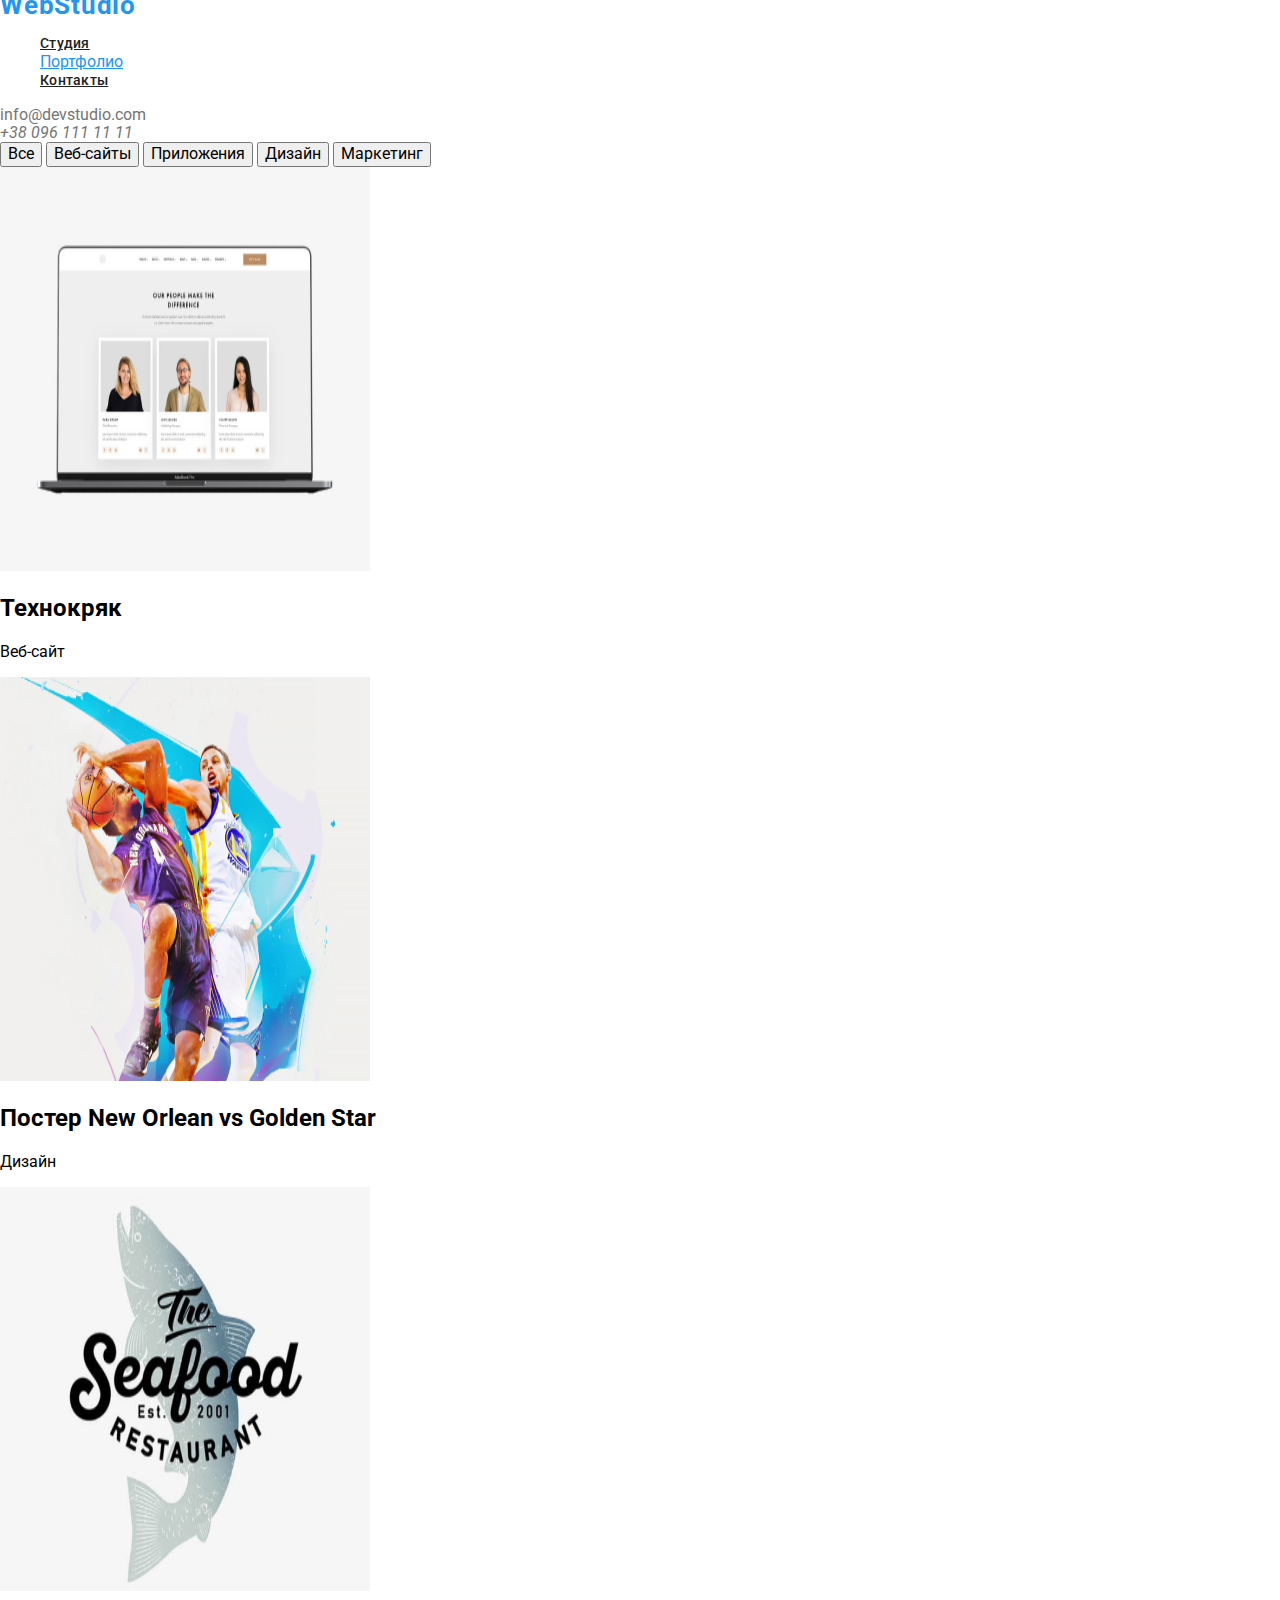
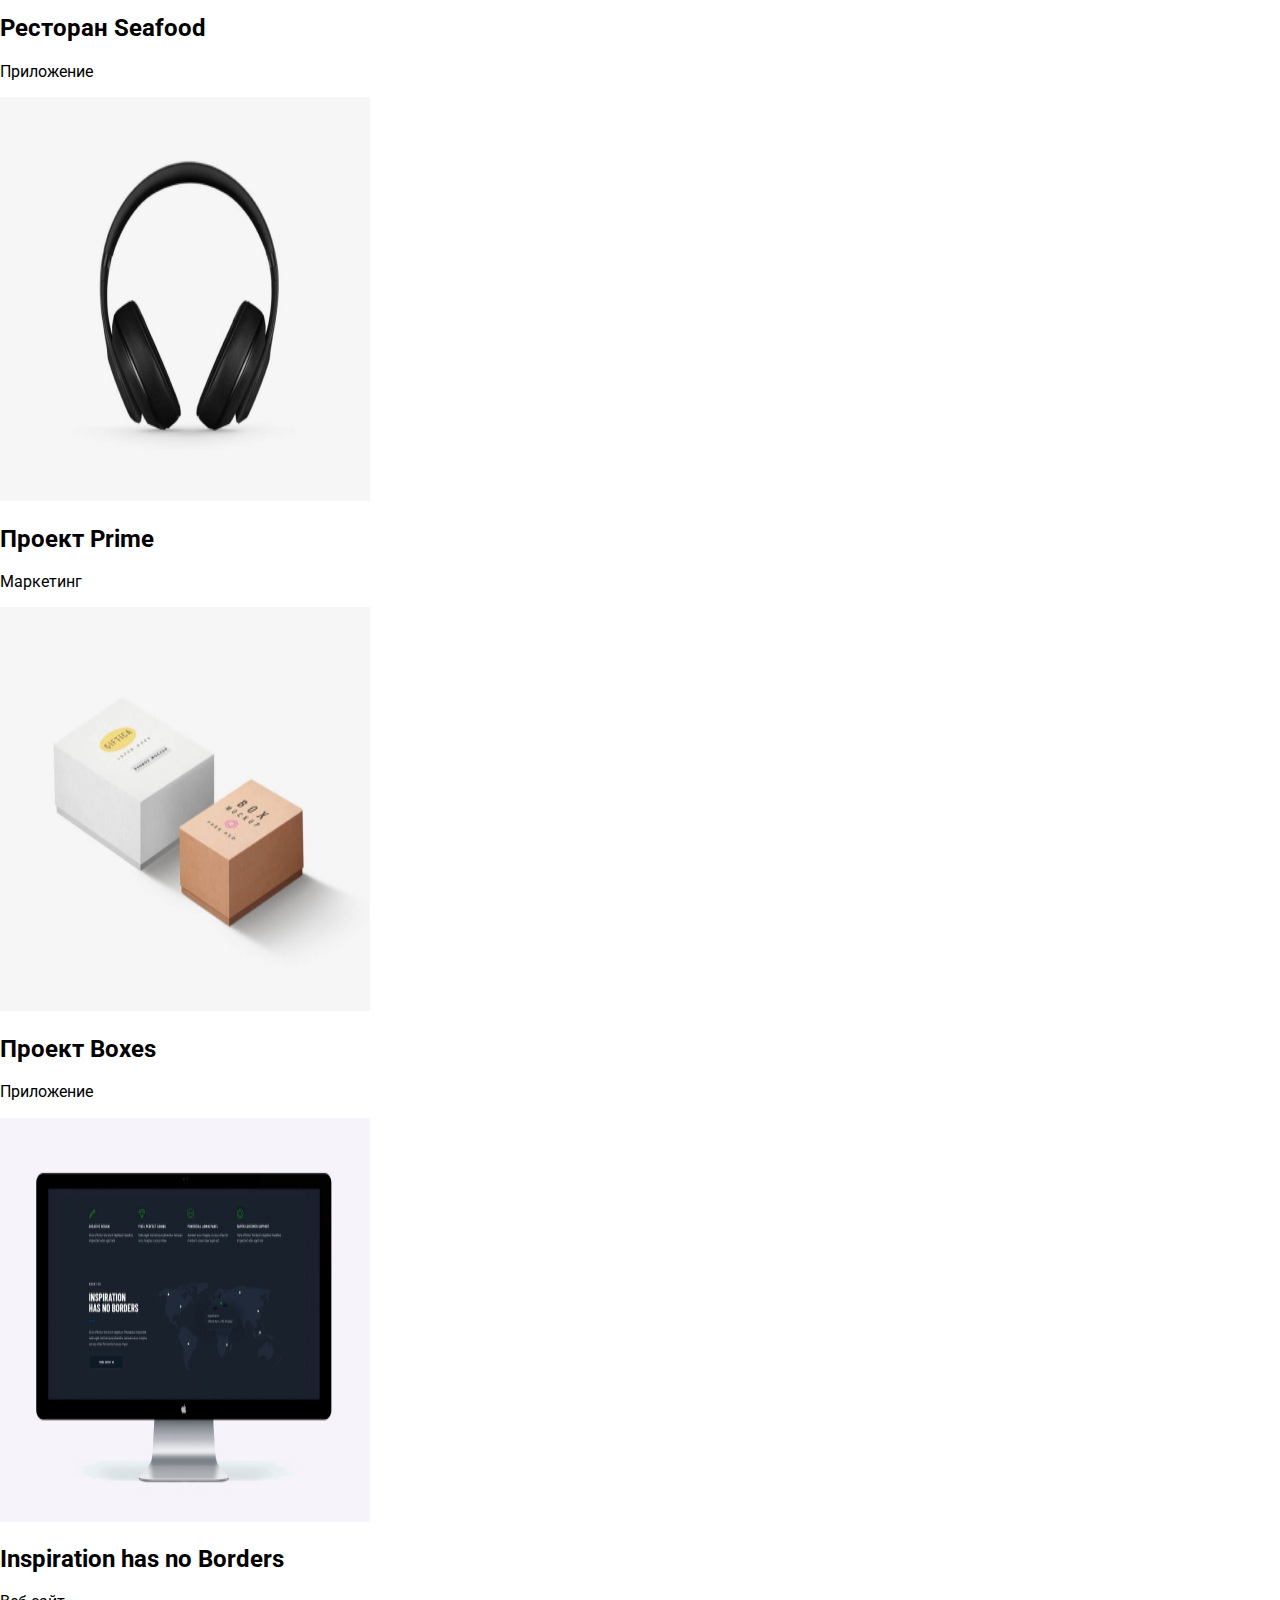
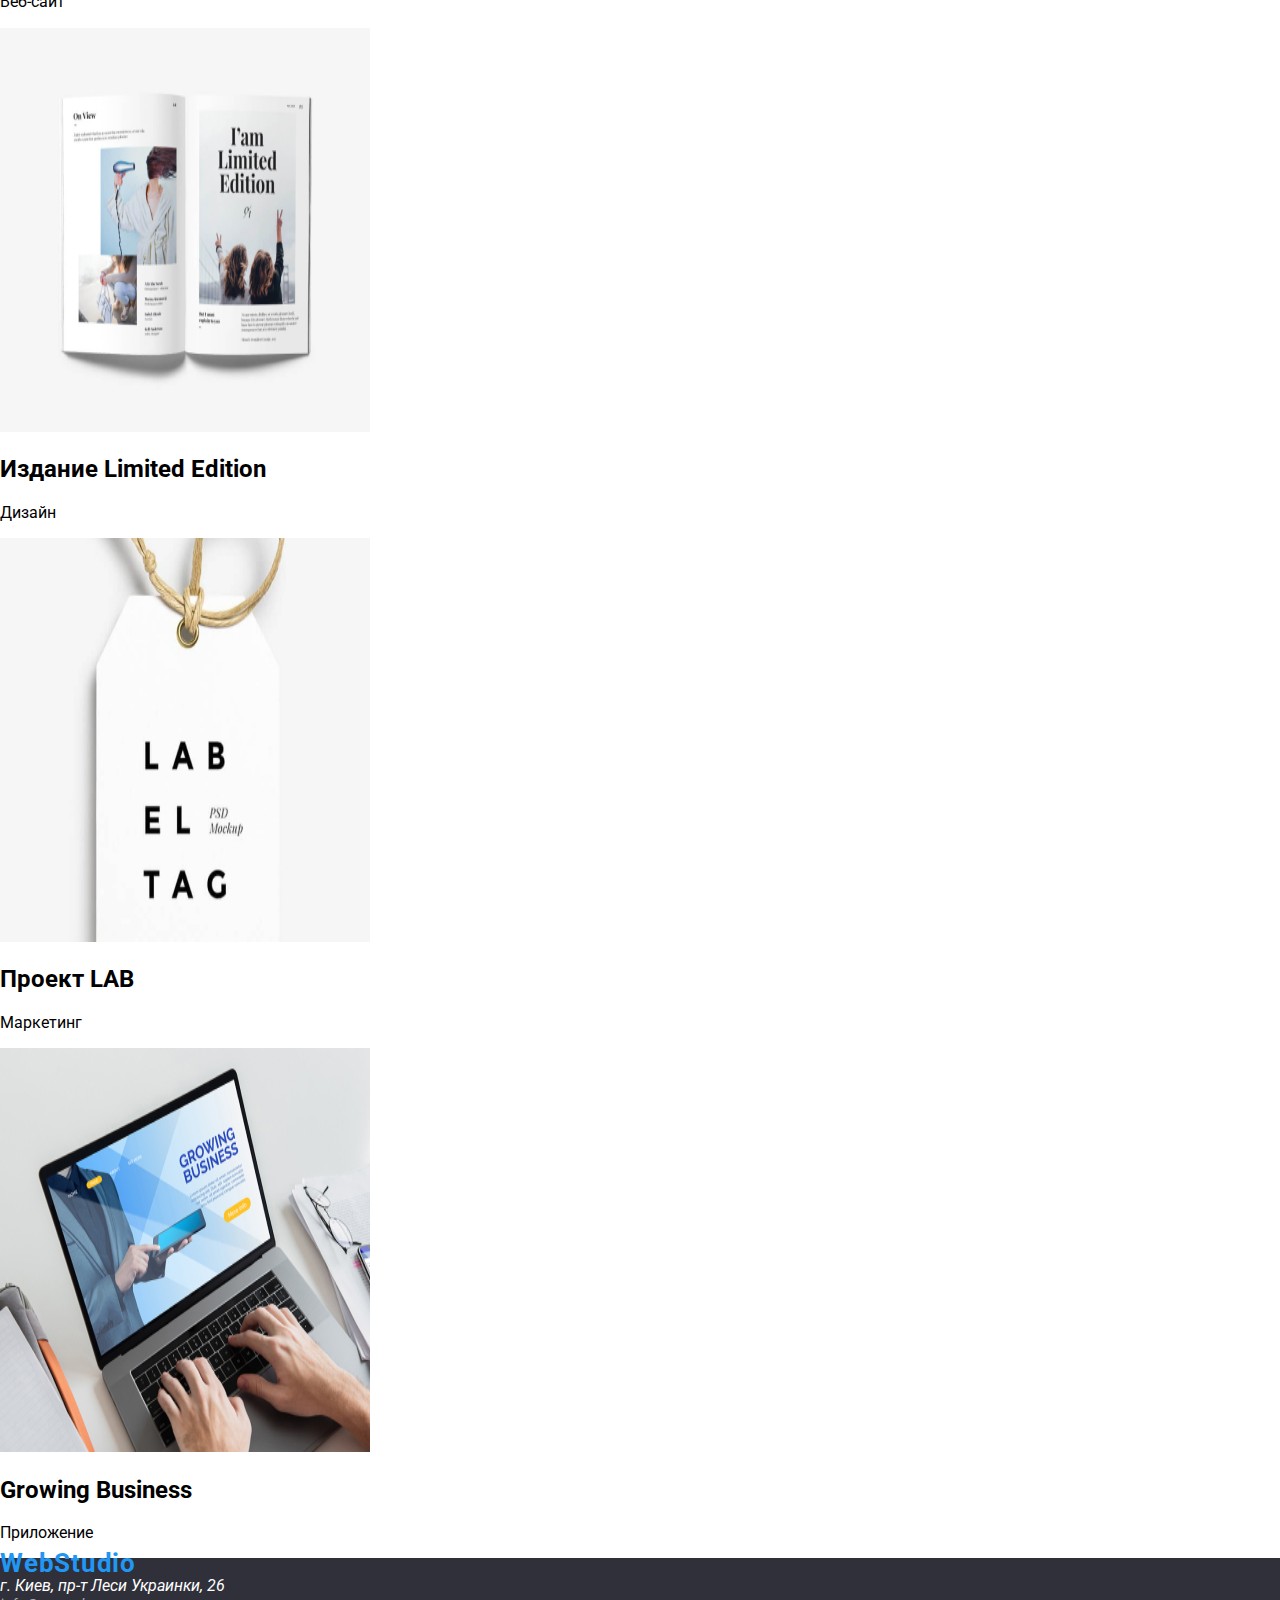
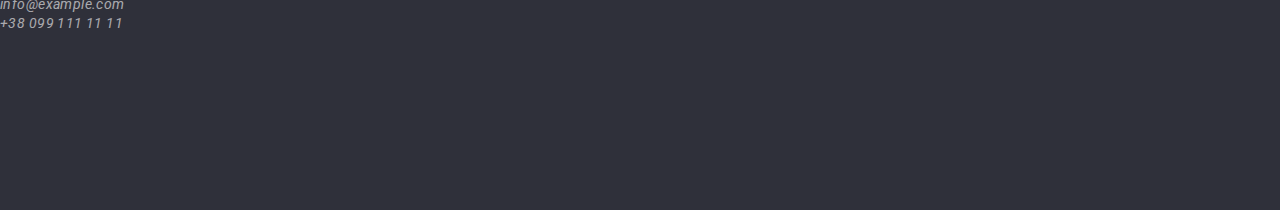
==== portfolio.html @ e351c5c4 "лол" ====
<!DOCTYPE html>
<html lang="ru">
  <head>
    <meta charset="UTF-8" />
    <meta name="viewport" content="width=device-width, initial-scale=1.0" />
    <title>Портфолио</title>
    <link
      rel="stylesheet"
      href="https://cdnjs.cloudflare.com/ajax/libs/modern-normalize/1.0.0/modern-normalize.css"
    />
    <link
      href="https://fonts.googleapis.com/css2?family=Raleway:wght@700&family=Roboto:wght@400;700&display=swap"
      rel="stylesheet"
    />
    <link rel="stylesheet" href="./css/styles.css" />
  </head>

  <body>
    <!-- Header -->
    <header class="header">
      <nav class="navigation">
        <a class="header-logo link" lang="en" href="./index.html">WebStudio</a>
        <ul class="navigation-list list">
          <li class="navigation-list-item">
            <a class="navigation-list-link" href="">Студия</a>
          </li>
          <li class="navigation-list-item">
            <a class="navigation-portfolio-list-link" href="">Портфолио</a>
          </li>
          <li class="navigation-list-item">
            <a class="navigation-list-link" href="">Контакты</a>
          </li>
        </ul>
      </nav>
      <address class="address">
        <a
          class="header-portfolio-mail-link link"
          href="emeilto:info@devstudio.com"
          >info@devstudio.com</a
        >
      </address>
      <address>
        <a class="header-portfolio-tel-link link" href="tel:+380961111111"
          >+38 096 111 11 11</a
        >
      </address>
    </header>

    <main class="main">
      <!-- Portfolio -->
      <h1 hidden>Portfolio</h1>
      <div class="filter">
        <button class="modal-btn link" type="button">Все</button>
        <button class="modal-btn link" type="button">Веб-сайты</button>
        <button class="modal-btn link" type="button">Приложения</button>
        <button class="modal-btn link" type="button">Дизайн</button>
        <button class="modal-btn link" type="button">Маркетинг</button>
      </div>
      <section>
        <img
          class="section-img"
          src="./img/project1.jpg"
          alt="ноутбук"
          width="370"
          height="404"
        />

        <h2 class="title">Технокряк</h2>
        <p class="subtitle">Веб-сайт</p>

        <img
          class="section-img"
          src="./img/project2.jpg"
          alt="два баскетболиста"
          width="370"
          height="404"
        />

        <h2 class="title">Постер New Orlean vs Golden Star</h2>
        <p class="subtitle">Дизайн</p>

        <img
          class="section-img"
          src="./img/project3.jpg"
          alt="название ресторана"
          width="370"
          height="404"
        />

        <h2 class="title">Ресторан Seafood</h2>
        <p class="subtitle">Приложение</p>

        <img
          class="section-img"
          src="./img/project4.jpg"
          alt="наушники"
          width="370"
          height="404"
        />

        <h2 class="title">Проект Prime</h2>
        <p class="subtitle">Маркетинг</p>

        <img
          class="section-img"
          src="./img/project5.jpg"
          alt="бокс"
          width="370"
          height="404"
        />

        <h2 class="title">Проект Boxes</h2>
        <p class="subtitle">Приложение</p>

        <img
          class="section-img"
          src="./img/project6.jpg"
          alt="монитор"
          width="370"
          height="404"
        />

        <h2 class="title">Inspiration has no Borders</h2>
        <p class="subtitle">Веб-сайт</p>

        <img
          class="section-img"
          src="./img/project7.jpg"
          alt="журнал"
          width="370"
          height="404"
        />

        <h2 class="title">Издание Limited Edition</h2>
        <p class="subtitle">Дизайн</p>

        <img
          class="section-img"
          src="./img/project8.jpg"
          alt="проэкт LAB"
          width="370"
          height="404"
        />

        <h2 class="title">Проект LAB</h2>
        <p class="subtitle">Маркетинг</p>

        <img
          class="section-img"
          src="./img/project9.jpg"
          alt="человек пичатает на ноутбуке"
          width="370"
          height="404"
        />

        <h2 class="title">Growing Business</h2>
        <p class="subtitle">Приложение</p>
      </section>
    </main>

    <footer class="footer">
      <a class="footer-logo link" lang="en" href="./index.html">WebStudio</a>
      <address>
        <a class="footer-contact-item link" href="г.Киев,пр-тЛесиУкраинки,26"
          >г. Киев, пр-т Леси Украинки, 26</a
        >
      </address>
      <address>
        <a class="footer-contact link" href="emailto:info@example.com"
          >info@example.com</a
        >
      </address>
      <address>
        <a class="footer-contact link" href="tel:+380991111111"
          >+38 099 111 11 11</a
        >
      </address>
    </footer>
  </body>
</html>
---- css/styles.css ----
:root{
    --accent-color: #2196F3;
  
  }
  body {
    font-family: "Roboto", sans-serif;
    font-style: normal;
  }
  
  .list {
    list-style: none;
  }
  
  .link {
    text-decoration: none;
  }
  
  .address {
    font-style: normal;
  }
  
  .header-logo {
  font-weight: bold;
  font-size: 26px;
  line-height: 1.192px;
  letter-spacing: 0.03em;
  color: var(--accent-color);
  } 
  
  .footer-logo {
  font-weight: bold;
  font-size: 26px;
  line-height: 1.192px;
  letter-spacing: 0.03em;
  color: var(--accent-color);
  }

  .hero-title {
   font-weight: 900;  
   font-size: 44px;
   line-height: 60px;
      /* or 136% */
   text-align: center;
    letter-spacing: 0.06em;
    text-transform: uppercase; 
    color:
   }
   
  .heading-title {
  font-weight: 700;
  font-size: 36px;
  line-height: 1.167px;
  text-align: center;
  letter-spacing: 0.03em;
  color: #212121;
  }
  .services-title {
    font-weight: 700;
    font-size: 14px;
    line-height: 1.143px;
    letter-spacing: 0.03em;
    text-transform: uppercase;
    color: #212121;
  }

  .services-subtitle  {
    font-weight: 400;
    font-size: 14px;
    line-height: 1.714;
    letter-spacing: 0.03em;
    color: #757575;
  }

  .section-command {
   font-weight: 700;
   font-size: 36px;
   line-height: 1.167px;
   text-align: center;
   letter-spacing: 0.03em;
   color: #212121; 
  }

  .navigation-list-link {
    font-weight: 500;
    font-size: 14px;
    line-height: 1.143px;
    letter-spacing: 0.02em;
    color: #212121;
  }
  
  .header-mail-link,
  .header-tel-link {
    font-weight: 500;
    font-size: 14px;
    line-height: 1.143px;
    letter-spacing: 0.02em;
    color: #757575;
  }
  .navigation-list-link:hover,
  .navigation-list-link:focus {
    color: var(--accent-color);
  }
  
  .navigation-portfolio-list-link {
  color: var(--accent-color);
  }
  
  .header-mail-link:hover,
  .header-mail-link:focus {
    color: var(--accent-color);
  }
  
  .header-tel-link:hover,
  .header-tel-link:focus {
    color: var(--accent-color);
  }
  
  .header-portfolio-mail-link,
  .header-portfolio-tel-link {
    color:  #757575;
  }
  
   /*button*/
  
  
  .modal-btn:hover,
  .modal-btn:focus {
    color: #ffffff;
    background-color: var(--accent-color);
    
  }

  
  .button { 
     color: #ffffff;
    background-color: var(--accent-color)
  }
  
  
  .footer {
  width: 1600px;
  height: 252px;
  left: 0px;
  top: 2097px;
  background: #2F303A;
  }
  
  .footer-contact {
    font-weight: 400;
    font-size: 14px;
    line-height: 1.714px;
    letter-spacing: 0.03em;
    color: rgba(255, 255, 255, 0.6);
  }
  
  .footer-contact-item {
  color: #ffffff;
  }
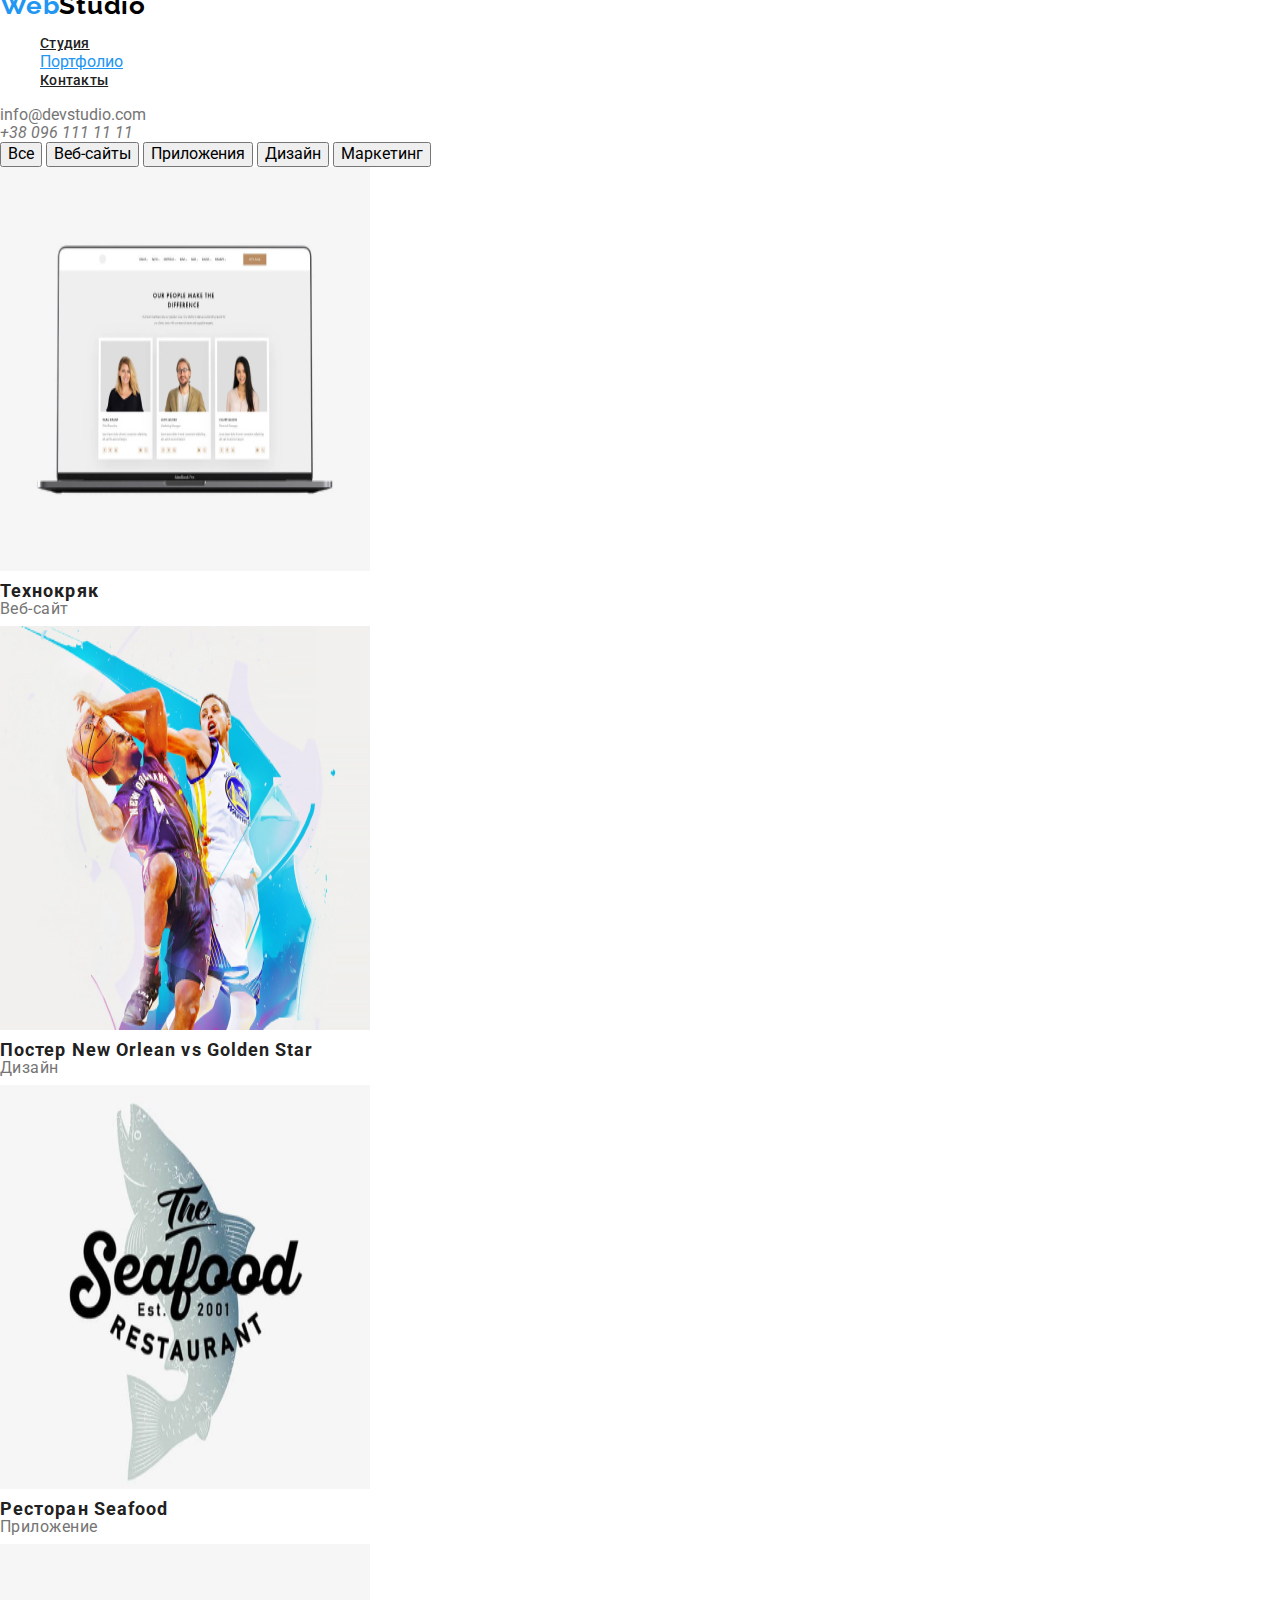
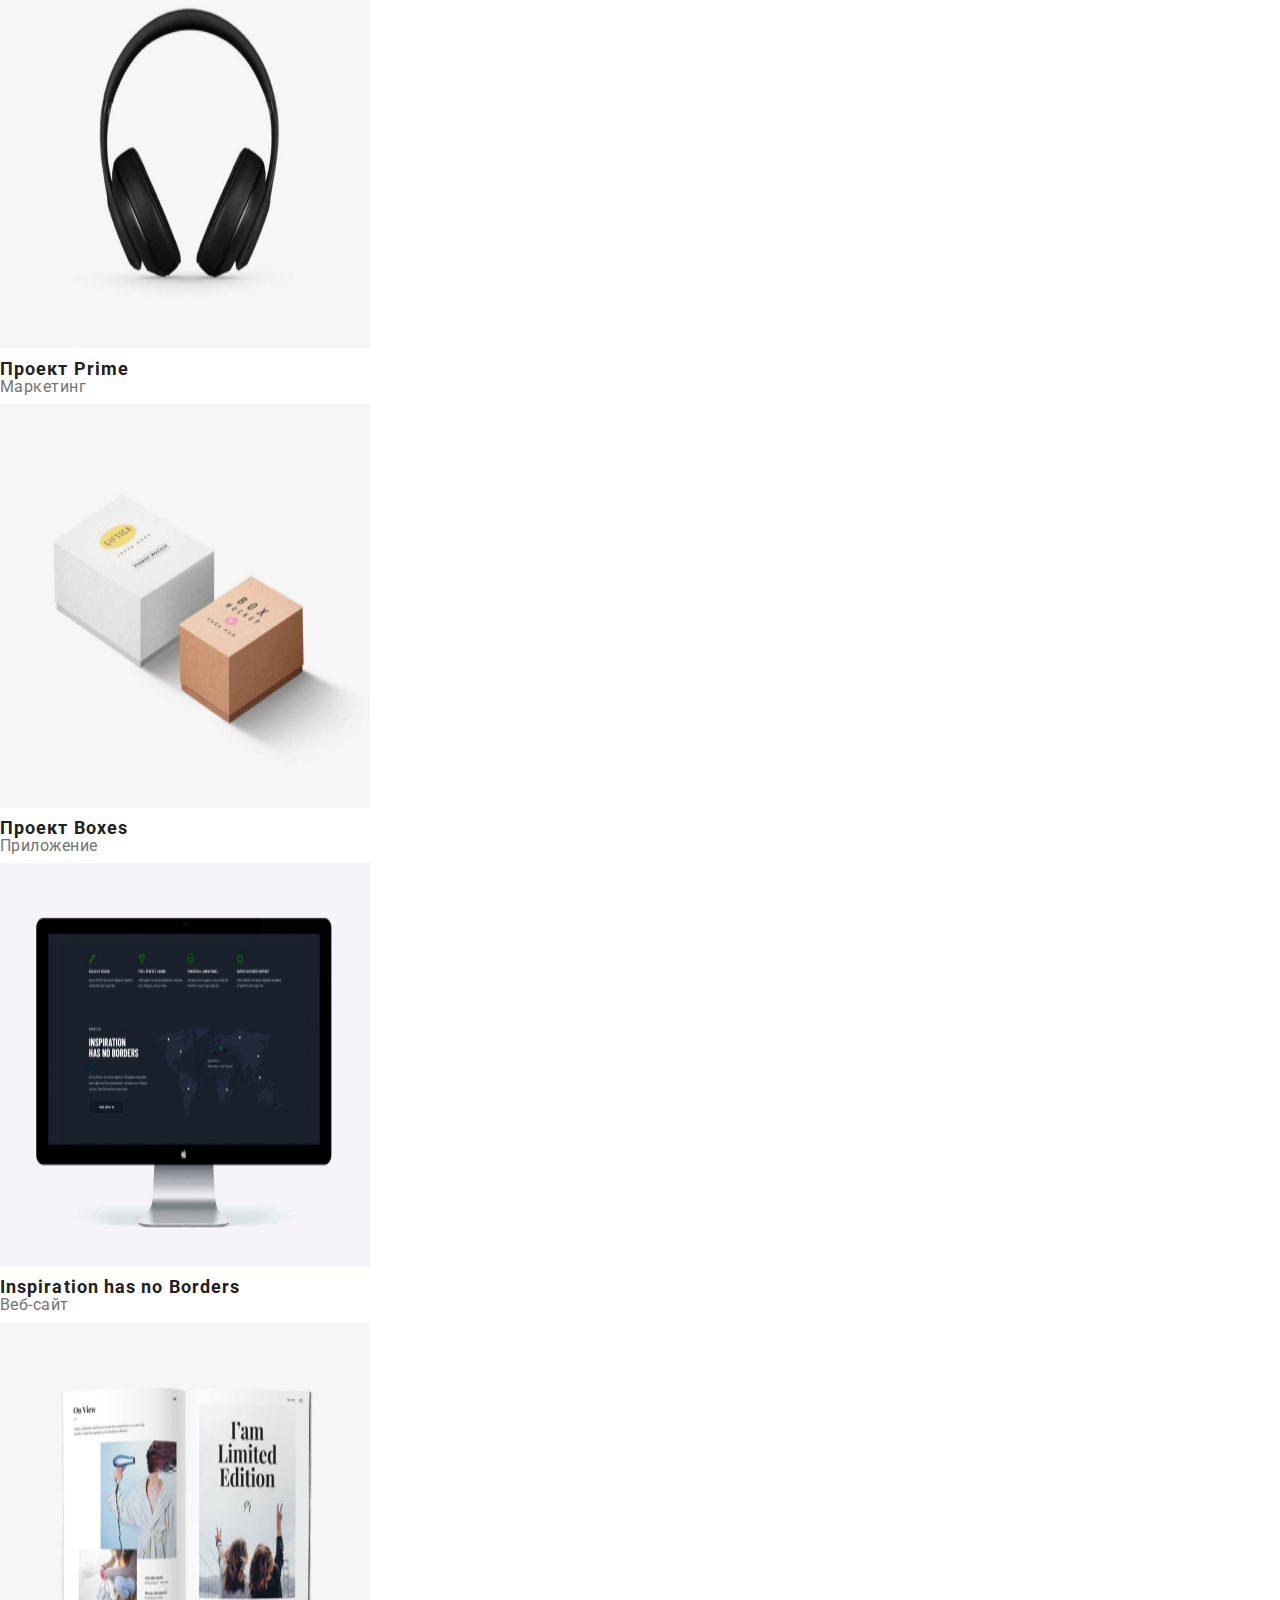
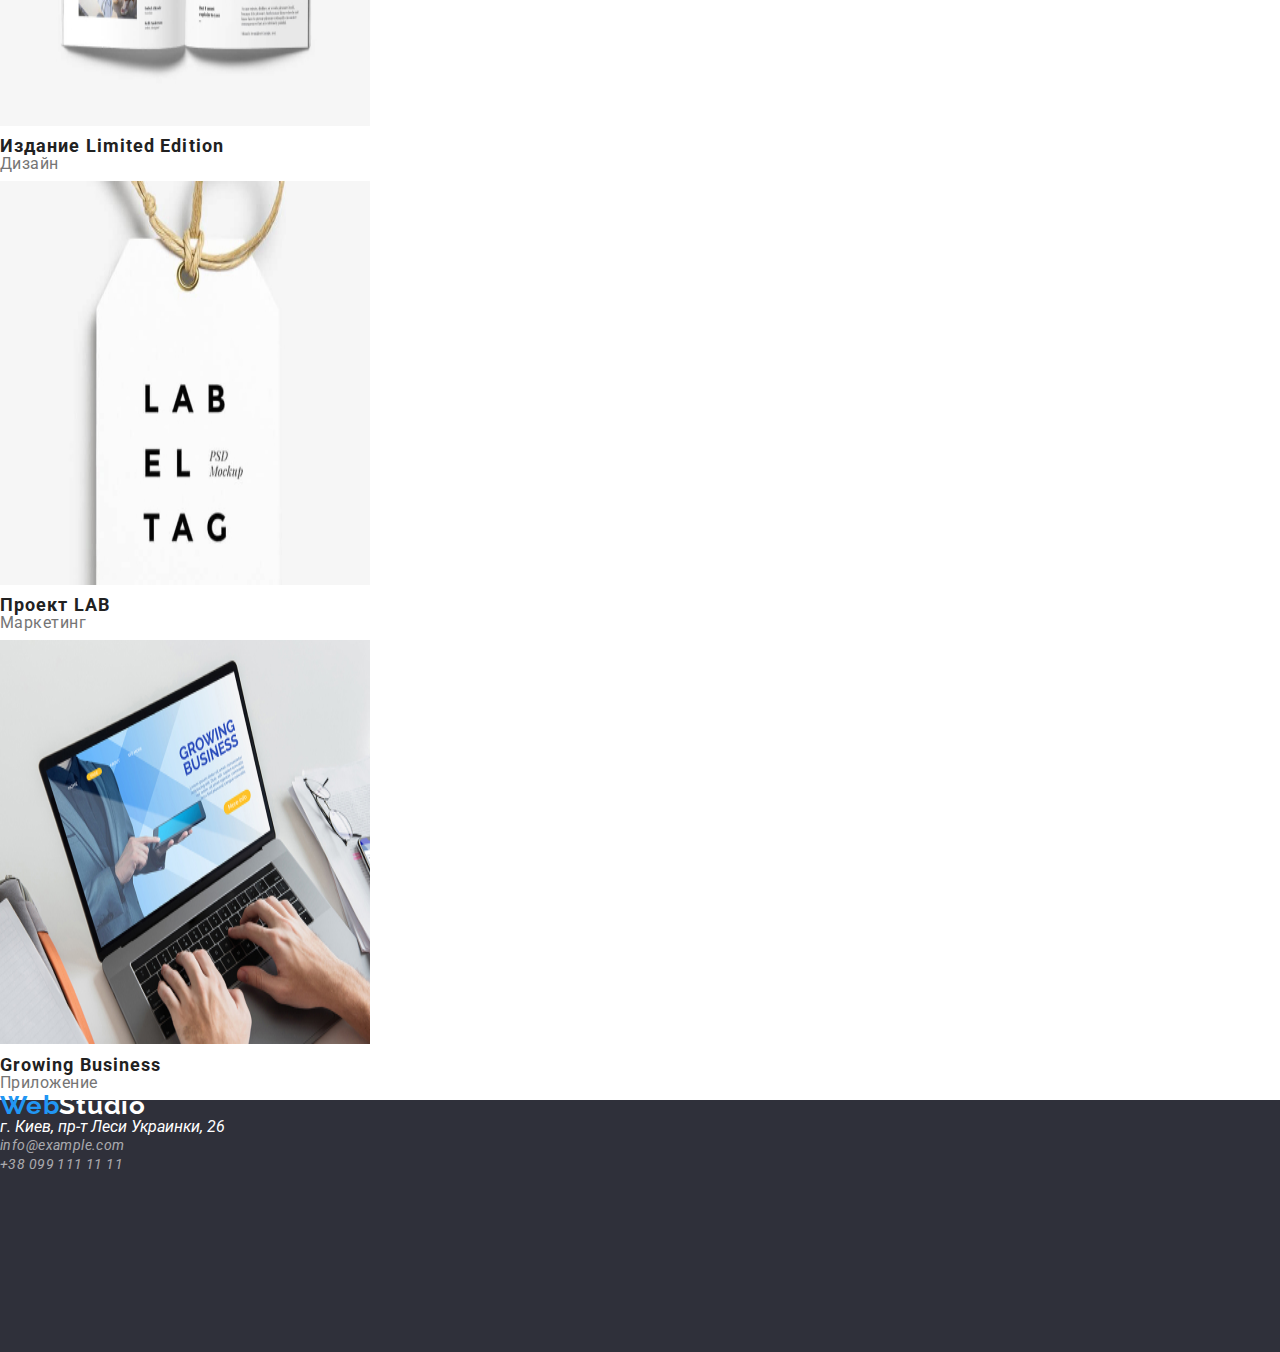
==== commit dbf6fbb5: "add styles" ====
--- a/portfolio.html
+++ b/portfolio.html
@@ -19,7 +19,7 @@
     <!-- Header -->
     <header class="header">
       <nav class="navigation">
-        <a class="header-logo link" lang="en" href="./index.html">WebStudio</a>
+        <a class="header-logo link" lang="en" href="./index.html">Web<span class="accent">Studio</span></a>
         <ul class="navigation-list list">
           <li class="navigation-list-item">
             <a class="navigation-list-link" href="">Студия</a>
@@ -159,7 +159,7 @@
     </main>
 
     <footer class="footer">
-      <a class="footer-logo link" lang="en" href="./index.html">WebStudio</a>
+      <a class="footer-logo link" lang="en" href="./index.html">Web<span class="footer-accent">Studio</span></a>
       <address>
         <a class="footer-contact-item link" href="г.Киев,пр-тЛесиУкраинки,26"
           >г. Киев, пр-т Леси Украинки, 26</a
--- a/css/styles.css
+++ b/css/styles.css
@@ -1,6 +1,10 @@
-:root{
+  :root {
     --accent-color: #2196F3;
-  
+    --title-color:  #212121;
+    --subtitle-color:  #757575; 
+    --main font: "Roboto", sans-serif;
+    --secondary font: "Raleway", sans-serif;
+    
   }
   body {
     font-family: "Roboto", sans-serif;
@@ -18,19 +22,32 @@
   .address {
     font-style: normal;
   }
-  
+  /*======== HEADER======*/
   .header-logo {
-  font-weight: bold;
+  font-family: Raleway;
+  font-style: normal;  
+  font-weight: 700;
   font-size: 26px;
   line-height: 1.192px;
   letter-spacing: 0.03em;
   color: var(--accent-color);
   } 
-  
+
+  .accent {
+    color:  #000000;
+  }
+  
+  .footer-accent {
+   color: #ffffff;
+  }
+
   .footer-logo {
-  font-weight: bold;
+  font-family: Raleway;
+  font-style: normal;  
+  font-weight: 700;
   font-size: 26px;
   line-height: 1.192px;
+  /* identical to box height */
   letter-spacing: 0.03em;
   color: var(--accent-color);
   }
@@ -52,7 +69,7 @@
   line-height: 1.167px;
   text-align: center;
   letter-spacing: 0.03em;
-  color: #212121;
+  color: var(--title-color);
   }
   .services-title {
     font-weight: 700;
@@ -60,7 +77,7 @@
     line-height: 1.143px;
     letter-spacing: 0.03em;
     text-transform: uppercase;
-    color: #212121;
+    color: var(--title-color);
   }
 
   .services-subtitle  {
@@ -68,7 +85,7 @@
     font-size: 14px;
     line-height: 1.714;
     letter-spacing: 0.03em;
-    color: #757575;
+    color: var(--subtitle-color);
   }
 
   .section-command {
@@ -77,7 +94,7 @@
    line-height: 1.167px;
    text-align: center;
    letter-spacing: 0.03em;
-   color: #212121; 
+   color: var(--title-color); 
   }
 
   .navigation-list-link {
@@ -85,7 +102,7 @@
     font-size: 14px;
     line-height: 1.143px;
     letter-spacing: 0.02em;
-    color: #212121;
+    color: var(--title-color);
   }
   
   .header-mail-link,
@@ -94,7 +111,7 @@
     font-size: 14px;
     line-height: 1.143px;
     letter-spacing: 0.02em;
-    color: #757575;
+    color: var(--subtitle-color);
   }
   .navigation-list-link:hover,
   .navigation-list-link:focus {
@@ -117,7 +134,7 @@
   
   .header-portfolio-mail-link,
   .header-portfolio-tel-link {
-    color:  #757575;
+    color:  var(--subtitle-color);
   }
   
    /*button*/
@@ -130,6 +147,19 @@
     
   }
 
+  .button {
+  font-family: Roboto;
+  font-style: normal;
+  font-weight: bold;
+  font-size: 16px;
+  line-height: 30px;
+  /* identical to box height, or 187% */
+  display: flex;
+  align-items: center;
+  text-align: center;
+  letter-spacing: 0.06em;
+ 
+  }
   
   .button { 
      color: #ffffff;
@@ -157,4 +187,21 @@
   color: #ffffff;
   }
   
-  +  .title {
+    font-weight: 700;
+    font-size: 18px;
+    line-height: 2px;
+    /* identical to box height, or 200% */
+    letter-spacing: 0.06em; 
+    color: var(--title-color);
+    
+  }
+  
+  .subtitle {
+  font-weight: normal;
+  font-size: 16px;
+  line-height: 1.875px;
+  /* identical to box height, or 187% */
+  letter-spacing: 0.03em;
+  color: var(--subtitle-color);
+  }